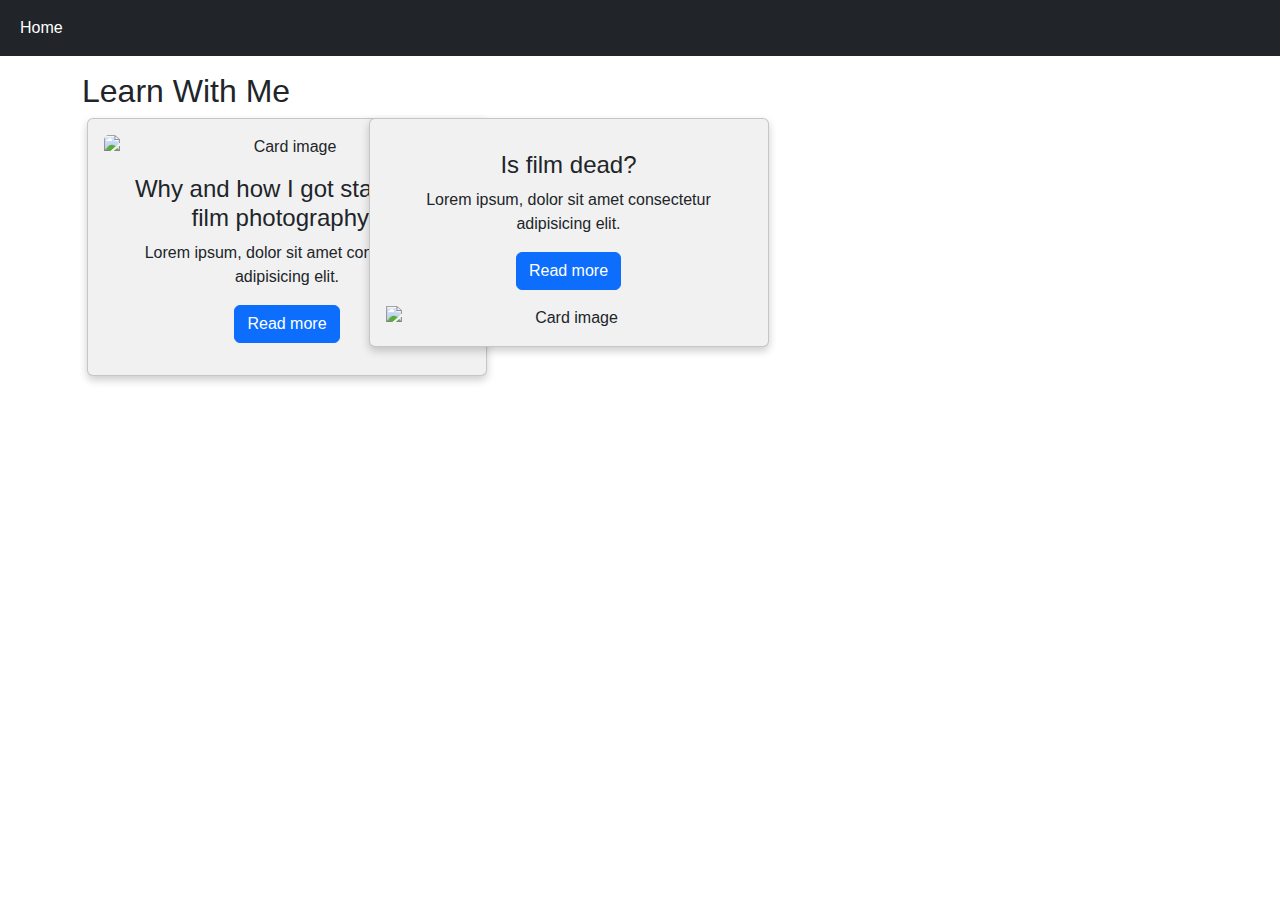
==== blog.html @ f6a523cd "Add files via upload" ====
<!DOCTYPE html>
<html lang="en">
<head>
    <title>Some articles</title>
    <meta charset="utf-8">
    <meta name="viewport" content="width=device-width, initial-scale=1">
    <link href="https://cdn.jsdelivr.net/npm/bootstrap@5.1.3/dist/css/bootstrap.min.css" rel="stylesheet">
    <script src="https://cdn.jsdelivr.net/npm/bootstrap@5.1.3/dist/js/bootstrap.bundle.min.js"></script>
    <style>
        * {
          box-sizing: border-box;
        }
        
        body {
          font-family: Arial, Helvetica, sans-serif;
        }
        
        /* Float four columns side by side */
        .column {
          float: left;
          width: 25%;
          padding: 0 10px;
        }
        
        /* Remove extra left and right margins, due to padding */
        .row {margin: 0 -5px;}
        
        /* Clear floats after the columns */
        .row:after {
          content: "";
          display: table;
          clear: both;
        }
        
        /* Responsive columns */
        @media screen and (max-width: 600px) {
          .column {
            width: 100%;
            display: block;
            margin-bottom: 20px;
          }
        }
        
        /* Style the counter cards */
        .card {
          box-shadow: 0 4px 8px 0 rgba(0, 0, 0, 0.2);
          padding: 16px;
          text-align: center;
          background-color: #f1f1f1;
        }
    </style>
</head>
<body>
    <nav class="navbar navbar-expand-sm bg-dark navbar-dark">
    <div class="container-fluid">
        <ul class="navbar-nav">
        <li class="nav-item">
            <a class="nav-link active" href="index.html">Home</a>
        </li>
        </ul>
    </div>
    </nav>
    <div class="container mt-3">
        <h2>Learn With Me</h2>
        <div class="row">
            <div class="column">
                <div class="card" style="width:400px">
                <img class="card-img-top" src="img/s.jpg" alt="Card image" style="width:100%">
                <div class="card-body">
                    <h4 class="card-title">Why and how I got started in film photography?</h4>
                    <p class="card-text">Lorem ipsum, dolor sit amet consectetur adipisicing elit.</p>
                    <a href="blog1.html" class="btn btn-primary">Read more</a>
                </div>
                </div>
            </div>
            <br>
            
            <div class="column">
                <div class="card" style="width:400px">
                <div class="card-body">
                    <h4 class="card-title">Is film dead?</h4>
                    <p class="card-text">Lorem ipsum, dolor sit amet consectetur adipisicing elit.</p>
                    <a href="blog2.html" class="btn btn-primary">Read more</a>
                </div>
                <img class="card-img-bottom" src="img/fl.jpg" alt="Card image" style="width:100%">
                </div>
            </div>
      </div>
      
</body>
</html>
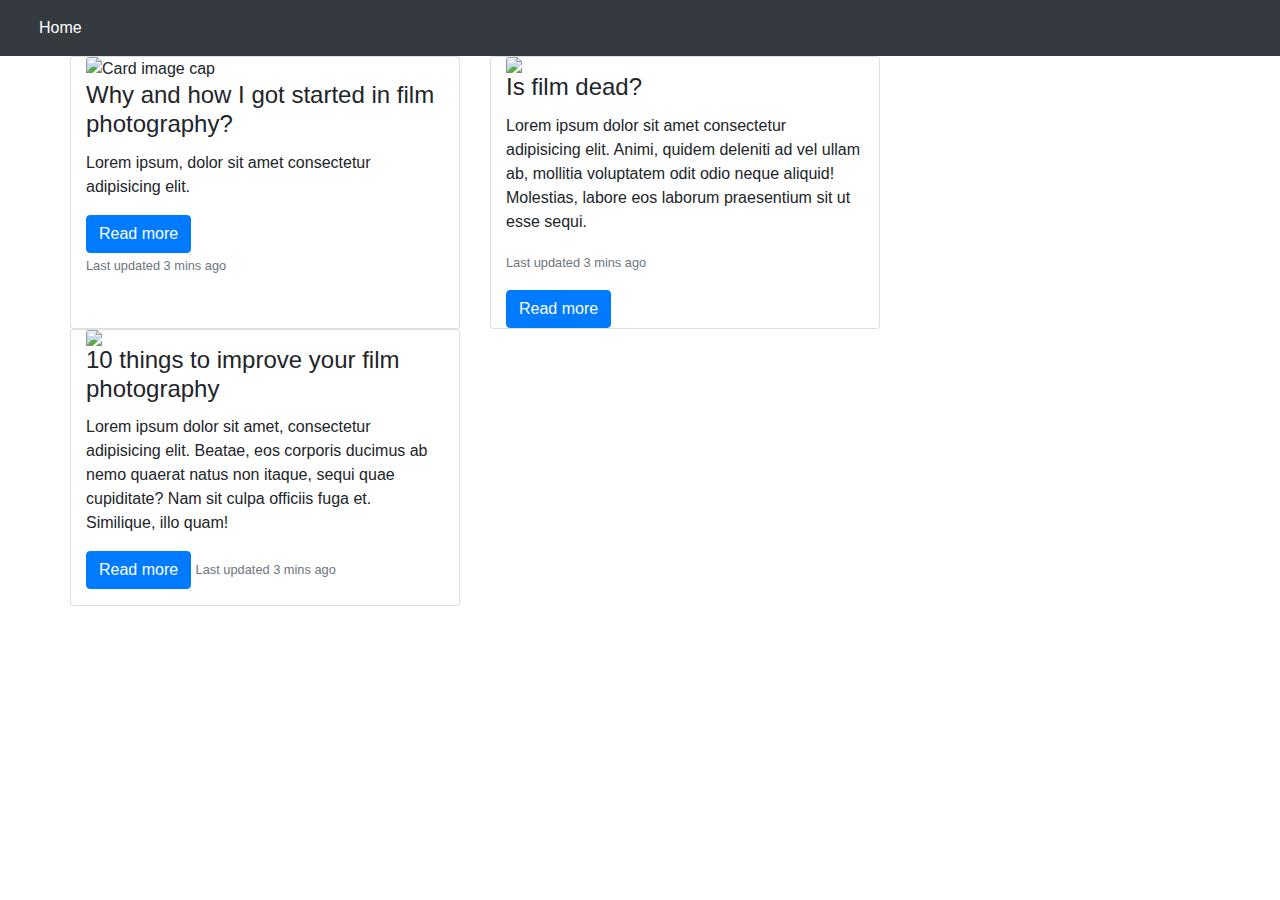
==== commit 283d2afe: "Add files via upload" ====
--- a/blog.html
+++ b/blog.html
@@ -1,91 +1,109 @@
 <!DOCTYPE html>
 <html lang="en">
+
 <head>
-    <title>Some articles</title>
-    <meta charset="utf-8">
-    <meta name="viewport" content="width=device-width, initial-scale=1">
-    <link href="https://cdn.jsdelivr.net/npm/bootstrap@5.1.3/dist/css/bootstrap.min.css" rel="stylesheet">
-    <script src="https://cdn.jsdelivr.net/npm/bootstrap@5.1.3/dist/js/bootstrap.bundle.min.js"></script>
-    <style>
-        * {
-          box-sizing: border-box;
-        }
-        
-        body {
-          font-family: Arial, Helvetica, sans-serif;
-        }
-        
-        /* Float four columns side by side */
-        .column {
-          float: left;
-          width: 25%;
-          padding: 0 10px;
-        }
-        
-        /* Remove extra left and right margins, due to padding */
-        .row {margin: 0 -5px;}
-        
-        /* Clear floats after the columns */
-        .row:after {
-          content: "";
-          display: table;
-          clear: both;
-        }
-        
-        /* Responsive columns */
-        @media screen and (max-width: 600px) {
-          .column {
-            width: 100%;
-            display: block;
-            margin-bottom: 20px;
-          }
-        }
-        
-        /* Style the counter cards */
-        .card {
-          box-shadow: 0 4px 8px 0 rgba(0, 0, 0, 0.2);
-          padding: 16px;
-          text-align: center;
-          background-color: #f1f1f1;
-        }
-    </style>
+	<!-- Required meta tags -->
+	<meta charset="utf-8">
+	<meta name="viewport" content=
+		"width=device-width, initial-scale=1,shrink-to-fit=no">
+
+	<!-- Bootstrap CSS -->
+	<link rel="stylesheet" href="https://maxcdn.bootstrapcdn.com/bootstrap/4.0.0/css/bootstrap.min.css"
+			integrity="sha384-Gn5384xqQ1aoWXA+058RXPxPg6fy4IWvTNh0E263XmFcJlSAwiGgFAW/dAiS6JXm"
+crossorigin="anonymous">
+		
+	<link rel="stylesheet" href=
+"https://use.fontawesome.com/releases/v5.4.1/css/all.css"
+			integrity=
+"sha384-5sAR7xN1Nv6T6+dT2mhtzEpVJvfS3NScPQTrOxhwjIuvcA67KV2R5Jz6kr4abQsz"
+			crossorigin="anonymous">
+
+	<title>Learn With Me</title>
 </head>
+
 <body>
     <nav class="navbar navbar-expand-sm bg-dark navbar-dark">
-    <div class="container-fluid">
-        <ul class="navbar-nav">
-        <li class="nav-item">
-            <a class="nav-link active" href="index.html">Home</a>
-        </li>
-        </ul>
-    </div>
+        <div class="container-fluid">
+            <ul class="navbar-nav">
+            <li class="nav-item">
+                <a class="nav-link active" href="index.html">Home</a>
+            </li>
+            </ul>
+        </div>
     </nav>
-    <div class="container mt-3">
-        <h2>Learn With Me</h2>
+
+    <div class="container">
         <div class="row">
-            <div class="column">
-                <div class="card" style="width:400px">
-                <img class="card-img-top" src="img/s.jpg" alt="Card image" style="width:100%">
-                <div class="card-body">
-                    <h4 class="card-title">Why and how I got started in film photography?</h4>
-                    <p class="card-text">Lorem ipsum, dolor sit amet consectetur adipisicing elit.</p>
-                    <a href="blog1.html" class="btn btn-primary">Read more</a>
+            <div class="card-deck">
+                <div class="card col-6 col-sm-4">
+                    <img class="card-img-top" src="img/s.jpg" alt="Card image cap">
+                    <div class="card-block">
+                        <h4 class="card-title">Why and how I got started in film photography?</h4>
+                        <p class="card-text">
+                            Lorem ipsum, dolor sit amet consectetur adipisicing elit.
+                        </p>
+                        <a href="blog1.html" class="btn btn-primary">Read more</a>
+                        <p class="card-text">
+                            <small class="text-muted">
+                                Last updated 3 mins ago
+                            </small>
+                        </p>
+                    </div>
                 </div>
+
+                <div class="card col-6 col-sm-4">
+                    <img class="card-img-top" src="img/fl.jpg">
+                    <div class="card-block">
+                        <h4 class="card-title">Is film dead?</h4>
+                        <p class="card-text">
+                            Lorem ipsum dolor sit amet consectetur adipisicing elit. Animi, quidem deleniti ad vel ullam ab, mollitia voluptatem odit odio neque aliquid! Molestias, labore eos laborum praesentium sit ut esse sequi.
+                        </p>
+
+                        <p class="card-text">
+                            <small class="text-muted">
+                                Last updated 3 mins ago
+                            </small>
+                        </p>
+                        <a href="blog2.html" class="btn btn-primary">Read more</a>
+                    </div>
+                </div>
+                
+                <div class="w-100 d-none d-md-block"></div>
+                <div class="card col-6 col-sm-4">
+                    <img class="card-img-top" src="img/b3.jpg">
+                    <div class="card-block">
+                        <h4 class="card-title">10 things to improve your film photography</h4>
+                        <p class="card-text">
+                            Lorem ipsum dolor sit amet, consectetur adipisicing elit. Beatae, eos corporis ducimus ab nemo quaerat natus non itaque, sequi quae cupiditate? Nam sit culpa officiis fuga et. Similique, illo quam!
+                        </p>
+                        <a href="blog3.html" class="btn btn-primary">Read more</a
+                        <p class="card-text">
+                            <small class="text-muted">
+                                Last updated 3 mins ago
+                            </small>
+                        </p>
+                    </div>
                 </div>
             </div>
-            <br>
-            
-            <div class="column">
-                <div class="card" style="width:400px">
-                <div class="card-body">
-                    <h4 class="card-title">Is film dead?</h4>
-                    <p class="card-text">Lorem ipsum, dolor sit amet consectetur adipisicing elit.</p>
-                    <a href="blog2.html" class="btn btn-primary">Read more</a>
-                </div>
-                <img class="card-img-bottom" src="img/fl.jpg" alt="Card image" style="width:100%">
-                </div>
-            </div>
-      </div>
-      
+        </div>
+	</div>
+
+	<!-- Optional JavaScript -->
+	<!-- jQuery first, then Popper.js, then Bootstrap JS -->
+	<script src="https://code.jquery.com/jquery-3.2.1.slim.min.js"
+		integrity="sha384-KJ3o2DKtIkvYIK3UENzmM7KCkRr/rE9/Qpg6aAZGJwFDMVNA/GpGFF93hXpG5KkN"
+		crossorigin="anonymous">
+	</script>
+	
+	<script src="https://cdnjs.cloudflare.com/ajax/libs/popper.js/1.12.9/umd/popper.min.js"
+		integrity="sha384-ApNbgh9B+Y1QKtv3Rn7W3mgPxhU9K/ScQsAP7hUibX39j7fakFPskvXusvfa0b4Q"
+		crossorigin="anonymous">
+	</script>
+
+	<script src="https://maxcdn.bootstrapcdn.com/bootstrap/4.0.0/js/bootstrap.min.js"
+		integrity="sha384-JZR6Spejh4U02d8jOt6vLEHfe/JQGiRRSQQxSfFWpi1MquVdAyjUar5+76PVCmYl"
+		crossorigin="anonymous">
+	</script>
 </body>
+
 </html>
